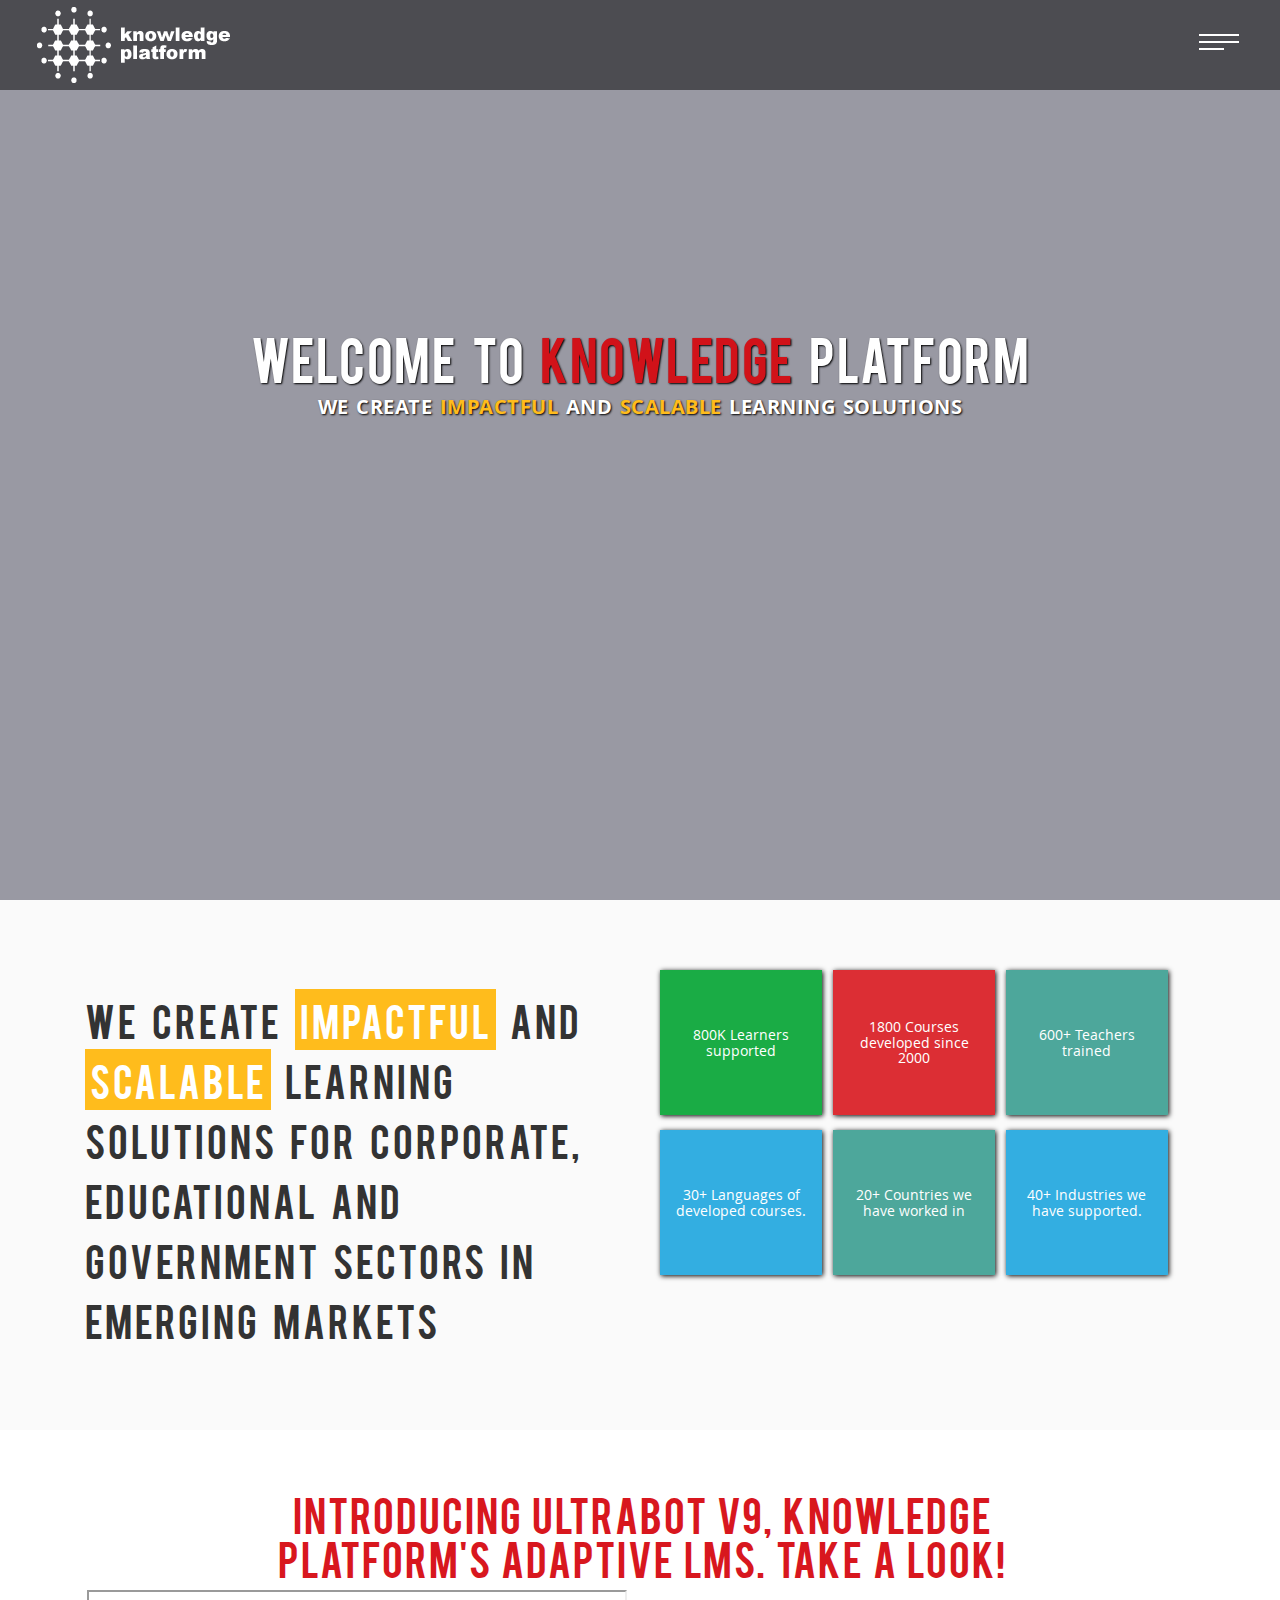
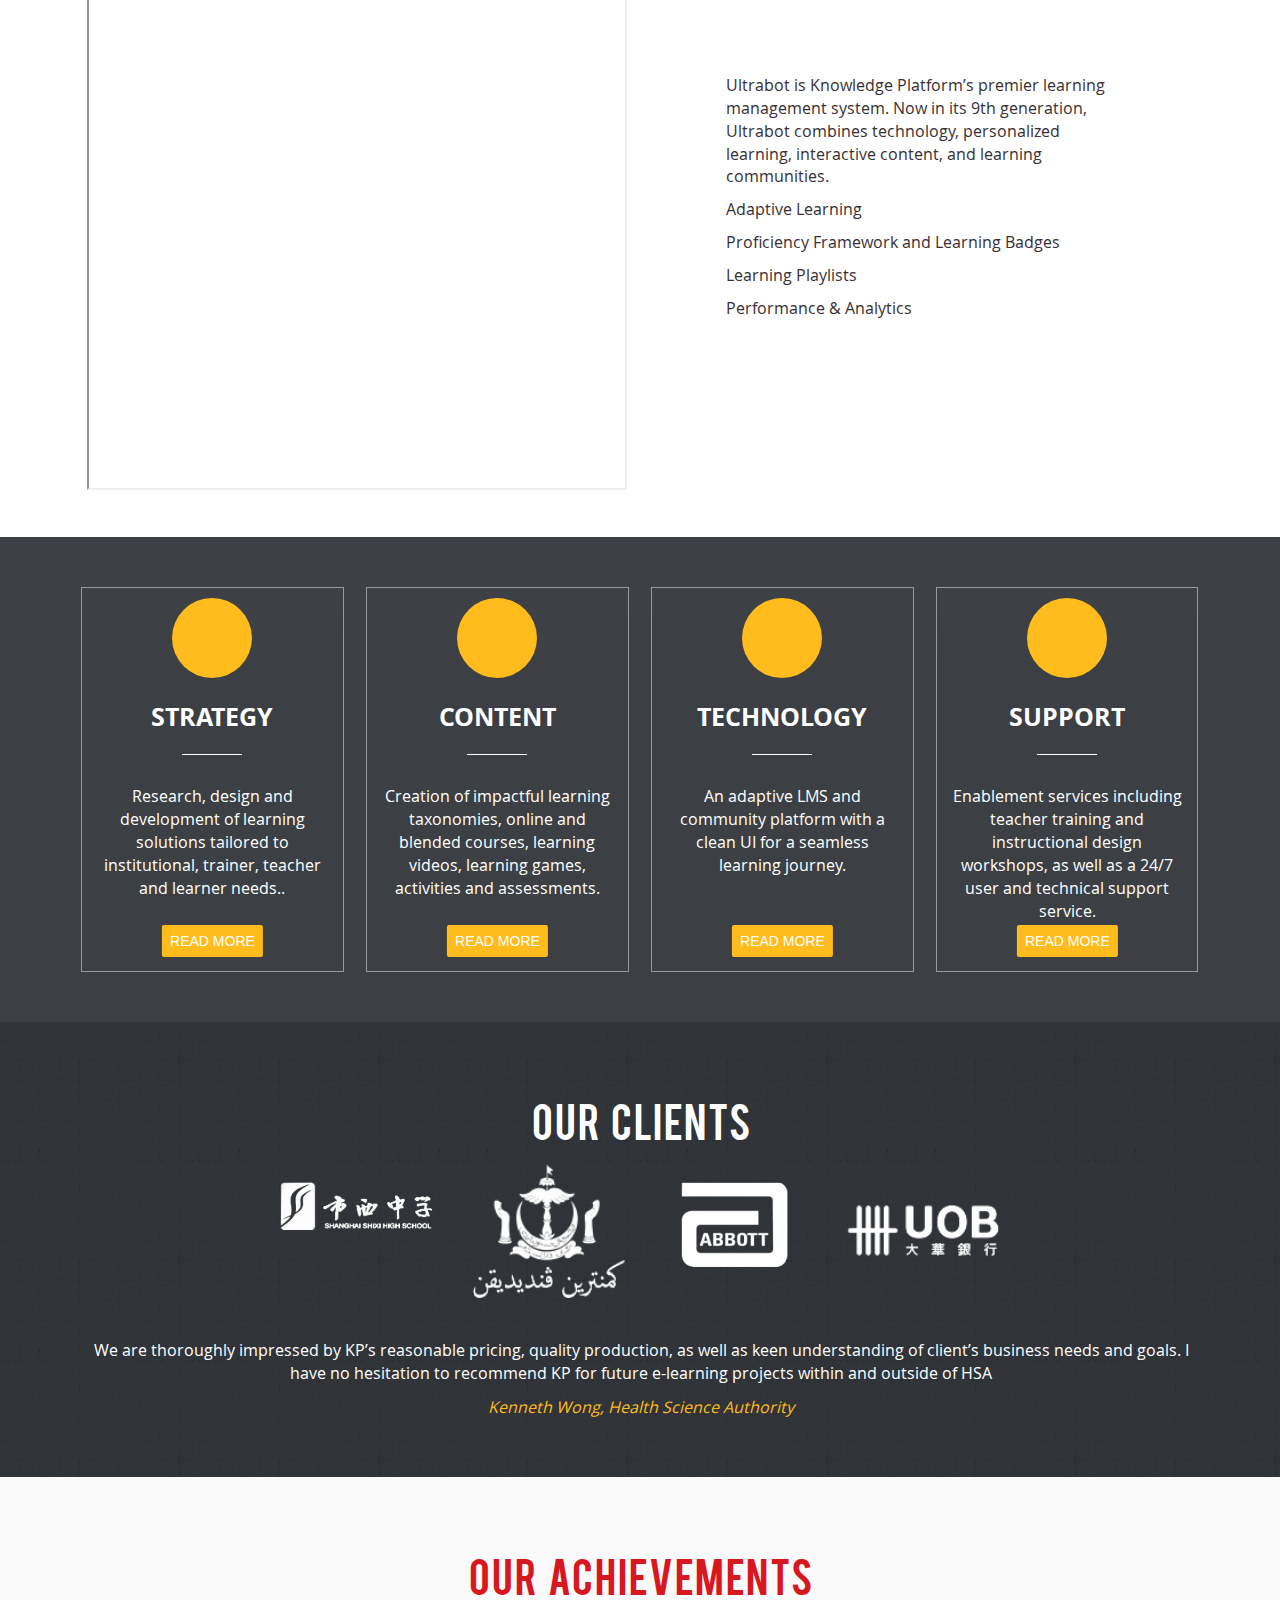
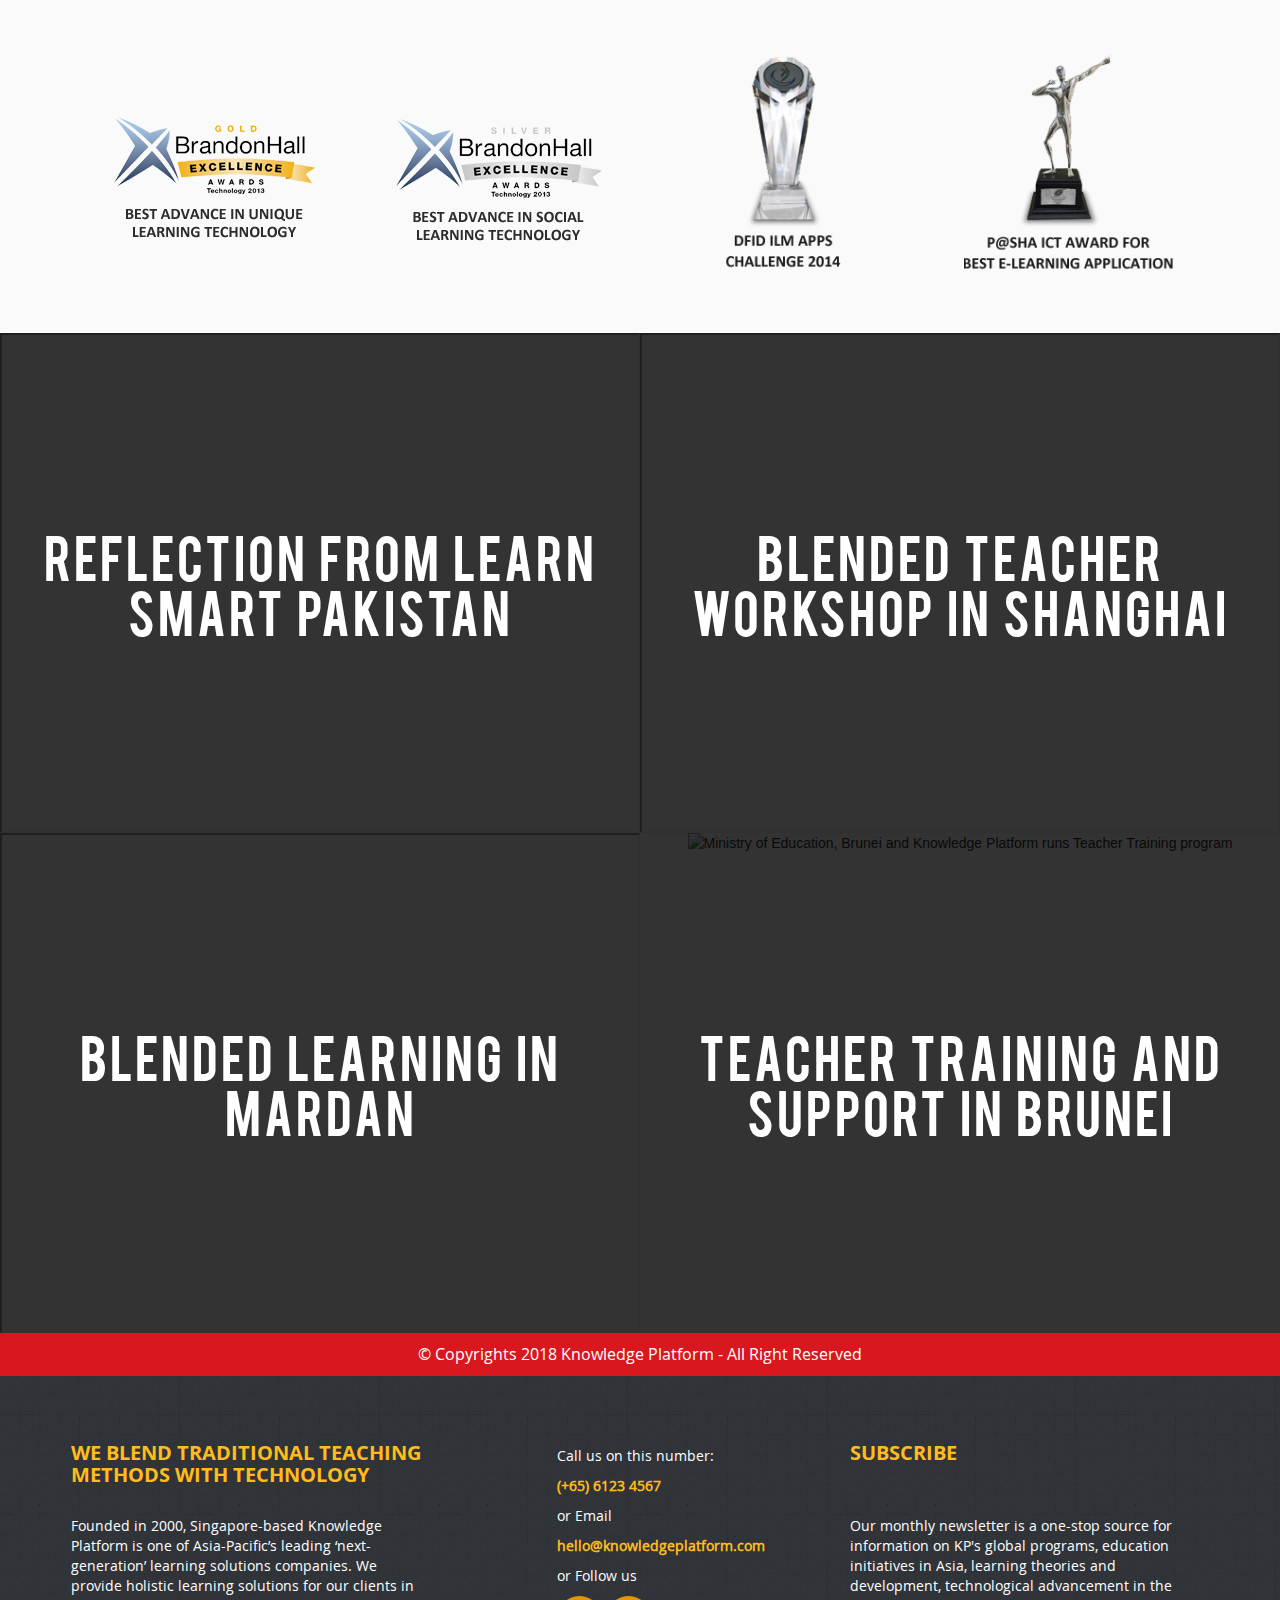
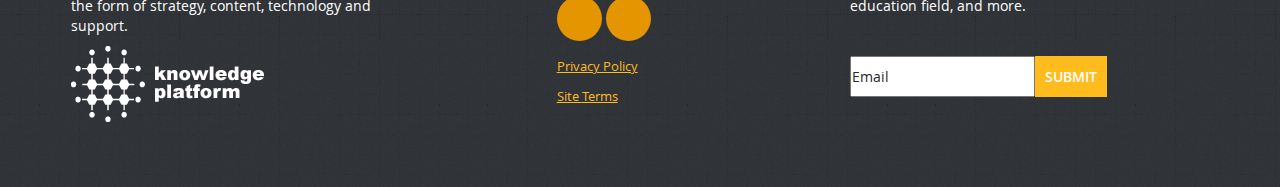
==== index.html @ 56db718c "initial commit" ====
<!doctype html>
<html lang="en">
<head>
        <meta charset="utf-8"/>
        <meta http-equiv="x-ua-compatible" content="ie=edge"/>
        <title>Home | Knowledge Platform</title>
        <meta name="description" content=""/>
        <meta name="viewport" content="width=device-width, initial-scale=1"/>
		      <link id="Link1" rel="shortcut icon" type="image/x-icon" href="images/icon.png" />
          <link rel="stylesheet" href="https://use.fontawesome.com/releases/v5.3.1/css/all.css" integrity="sha384-mzrmE5qonljUremFsqc01SB46JvROS7bZs3IO2EmfFsd15uHvIt+Y8vEf7N7fWAU" crossorigin="anonymous">
		        <link rel="stylesheet" href="css/bootstrap.min.css"/>
		          <link rel="stylesheet" href="css/style.css"/>
              <script src="js/jquery.min.js"></script>

              <script>
  		          $(document).ready(function() {
                  var vid = document.getElementById("video");
                    vid.playbackRate = 0.5;


                  });
                  $(window).scroll(function() {
                    if($(this).scrollTop() === 1000) { // this refers to window
                      alert("TA DA");
                      $("#header").css('background-color' ,'#282828' );

                    }
                  });
              </script>

</head>
<body>
  <div class="container-fluid wrapper zero-padding">
    <header id="header">
      <div class="col-md-12">
        <div class="col-md-3 _logo-area">
          <img src="images/logo_white.png" alt="Knowledge Platform Logo"/>
        </div>
        <div class="col-md-9 pull-right navigation">
          <nav>
            <ul>
              <li><img src="images/menuIcon.png" alt="Menu Icon" class="menuIcon"></li>
            </ul>
          </nav>
        </div>
      </div>
    </header>
    <div class="col-md-12 hero-section zero-padding">
      <video id="video" src="intro.mov" autoplay muted loop></video>
      <div class="overlay"></div>
      <div class="scroll-icon"><i class="fas fa-arrow-circle-down"></i></div>
      <div class="content col-md-12">

        <h1>Welcome To <span>Knowledge</span> Platform </h1>
        <p>WE CREATE <span>IMPACTFUL</span> AND <span>SCALABLE</span> LEARNING SOLUTIONS</p>
      </div>
    </div>

    <div class="col-md-12 zero-padding white-bg">
      <div class="col-md-12 about">
        <div class="col-md-6">
          <h2>WE CREATE <span>IMPACTFUL</span> AND <span>SCALABLE</span> LEARNING SOLUTIONS FOR CORPORATE, EDUCATIONAL AND GOVERNMENT SECTORS IN EMERGING MARKETS</h2>

        </div>
        <div class="col-md-6">
          <div class="col-md-12 zero-padding goals">
            <div class="col-md-4 box green-bg text-center">
              <i class="fas fa-chart-line"></i>
              <h6>800K Learners supported</h6>
            </div>
            <div class="col-md-4 box red-bg text-center">
              <i class="fas fa-user-graduate"></i>
              <h6>1800 Courses developed since 2000</h6>
            </div>
            <div class="col-md-4 box cyan-bg text-center">
              <i class="fas fa-file-signature"></i>
              <h6>600+ Teachers trained</h6>
            </div>
            <div class="col-md-4 box blue-bg text-center">
            <i class="fas fa-globe"></i>
              <h6> 30+ Languages of developed courses.</h6>
            </div>
            <div class="col-md-4 box cyan-bg text-center">
              <i class="fas fa-file-signature"></i>
              <h6>20+ Countries we have worked in</h6>
            </div>
            <div class="col-md-4 box blue-bg text-center">
            <i class="fas fa-globe"></i>
              <h6>40+ Industries we have supported.</h6>
            </div>
          </div>

        </div>
      </div>
    </div>
      <div class="col-md-12 zero-padding video">
        <div class="col-md-12">
          <div class="container text-center">
            <div class="col-md-8 col-md-offset-2">
              <h3>INTRODUCING ULTRABOT V9, KNOWLEDGE PLATFORM'S ADAPTIVE LMS. TAKE A LOOK!</h3>
            </div>
            <div class="col-md-6">
              <iframe src="https://player.vimeo.com/video/111646444" id="fitvid696069"></iframe>
            </div>
            <div class="col-md-6 video-content">
              <p>Ultrabot is Knowledge Platform’s premier learning management system.  Now in its 9th generation, Ultrabot combines technology, personalized learning, interactive content, and learning communities. </p>
              <p>Adaptive Learning</p>
                <p>Proficiency Framework and Learning Badges</p>
                  <p>Learning Playlists</p>
                    <p>Performance & Analytics</p>
            </div>
          </div>
        </div>

        </div>

    <div class="container-fluid">
      <div class="row">
        <div class="col-md-12 solutions">
          <div class="container">
          <div class="col-md-3 aboutsection">
                <div class="col-md-12 aboutsectionhead">
                  <a href="#" class="icon"><i class="fas fa-pencil-ruler"></i></a>
                  <h5>Strategy</h5>

                </div>
                  <p> Research, design and development of learning solutions tailored to institutional, trainer, teacher and learner needs.. </p>
                  <div class="more col-md-12"><a href="">Read More</a></div>

              </div>

              <div class="col-md-3 aboutsection">
                    <div class="col-md-12 aboutsectionhead">
                      <a href="#" class="icon"><i class="fas fa-file-alt"></i></a>
                      <h5>Content</h5>

                    </div>
                      <p> Creation of impactful learning taxonomies, online and blended courses, learning videos, learning games, activities and assessments. </p>
                      <div class="more col-md-12"><a href="">Read More</a></div>

                  </div>

                  <div class="col-md-3 aboutsection">
                        <div class="col-md-12 aboutsectionhead">
                          <a href="#" class="icon"><i class="fas fa-laptop"></i></a>
                          <h5>Technology</h5>

                        </div>
                          <p>An adaptive LMS and community platform with a clean UI for a seamless learning journey. </p>
                          <div class="more col-md-12"><a href="">Read More</a></div>

                      </div>

                      <div class="col-md-3 aboutsection">
                            <div class="col-md-12 aboutsectionhead">
                              <a href="#" class="icon"><i class="fas fa-user-clock"></i></a>
                              <h5>Support</h5>

                            </div>
                              <p> Enablement services including teacher training and instructional design workshops, as well as a 24/7 user and technical support service. </p>
                              <div class="more col-md-12"><a href="">Read More</a></div>

                          </div>

              </div>

        </div>
      </div>

    </div>

    <div class="col-md-12 zero-padding clients text-center">
      <div class="container">
        <h3>Our Clients</h3>

        <div class="col-md-offset-2 col-md-2 client">
          <img src="images/shixi_white.png" alt="Client 1"/>
        </div>
        <div class="col-md-2 client">
          <img src="images/brunei_white.png" alt="Client 2"/>
        </div>
        <div class="col-md-2 client">
          <img src="images/abbott_white_ULTIMATE.png" alt="Client 3"/>
        </div>
        <div class="col-md-2 client">
          <img src="images/UOB_white.png" alt="Client 4"/>
        </div>
        <div class="col-md-12 text-center">
          <p class="clientComments">We are thoroughly impressed by KP’s reasonable pricing, quality production, as well as keen understanding of client’s business needs and goals. I have no hesitation to recommend KP for future e-learning projects within and outside of HSA</p>
          <p class="clientName">Kenneth Wong, Health Science Authority</p>
        </div>
      </div>
     </div>

     <div class="col-md-12 achievement text-center">
       <div class="container">
         <h3>Our Achievements</h3>
         <div class="col-md-3">
           <img src="images/timthumb.png" alt="Award"/>
         </div>

         <div class="col-md-3">
           <img src="images/timthumb1.png" alt="Award"/>
         </div>

         <div class="col-md-3">
           <img src="images/timthumb2.png" alt="Award"/>
         </div>

         <div class="col-md-3">
           <img src="images/timthumb3.png" alt="Award"/>
         </div>

       </div>
     </div>
     <div class="col-md-12 casestudy text-center zero-padding">
       <div class="col-md-6 zero-padding case">
         <iframe src="https://www.slideshare.net/slideshow/embed_code/40953518" width="1000" height="500"> </iframe>
         <div class="case-content">
           <h4><a href="http://www.knowledgeplatform.com/reflection-from-learn-smart-pakistan-pakistans-first-digital-learning-challenge/">Reflection from Learn Smart Pakistan</a></h4>
         </div>
       </div>
       <div class="col-md-6 zero-padding case">
        <iframe src="http://player.vimeo.com/video/111378191"></iframe>
        <div class="case-content">
           <h4><a href="http://www.knowledgeplatform.com/blended-teacher-workshop-in-shanghai-china/">Blended Teacher Workshop in Shanghai</a></h4>
         </div>
       </div>
       <div class="col-md-6 zero-padding case">
         <iframe src="http://player.vimeo.com/video/98891824" ></iframe>
         <div class="case-content">
           <h4><a href="http://www.knowledgeplatform.com/blended-learning-in-mardan/">Blended Learning in Mardan</a></h4>
         </div>
       </div>
       <div class="col-md-6 zero-padding case">
         <img width="481" height="329" src="http://www.knowledgeplatform.com/wp-content/uploads/2010/10/brunei_logo-481x329.png" class="attachment-size-481x329 wp-post-image" alt="Ministry of Education, Brunei and Knowledge Platform runs Teacher Training program">
         <div class="case-content">
           <h4><a href="http://www.knowledgeplatform.com/teacher-training-support-brunei/">Teacher Training and Support in Brunei</a></h4>
         </div>
       </div>



    </div>
    <footer>
      <div class="col-md-12 footer-up red-bg text-center">
        <p>&copy; Copyrights 2018 Knowledge Platform - All Right Reserved</p>
      </div>
      <div class="col-md-12 footer-down">
        <div class="col-md-4 footer-about">
          <h6>We blend traditional teaching methods with Technology</h6>
          <p>Founded in 2000, Singapore-based Knowledge Platform is one of Asia-Pacific’s leading ‘next-generation’ learning solutions companies. We provide holistic learning solutions for our clients in the form of strategy, content, technology and support.</p>
          <img src="images/logo_white.png" alt="KP Logo"/>
        </div>
        <div class="col-md-offset-1 col-md-3 footer-about contact-details">

          <p>Call us on this number:</p>
          <p class="number">(+65) 6123 4567</p>
          <p>or Email</p>
          <p class="email">hello@knowledgeplatform.com</p>
          <p>or Follow us</p>
          <ul class="socialMedia">

                      <li><a href="#"><i class="fab fa-twitter"></i></a></li>
                      <li><a href="#"><i class="fab fa-linkedin-in"></i></a></li>
                    </ul>
          <p>  <a href=#>Privacy Policy</a></p>
          <p>  <a href=#>Site Terms</a></p>
        </div>
        <div class="col-md-4 footer-about subscribe">
          <h6>Subscribe</h6>
          <p>Our monthly newsletter is a one-stop source for information on KP's global programs, education initiatives in Asia, learning theories and development, technological advancement in the education field, and more.</p>
          <input type="text" placeholder="Email"><button type="submit" value="Submit" class="button">Submit</button>
        </div>
        <div class="col-md-7">

        </div>
      </div>
    </footer>
  </div>
</body>
</html>
---- css/style.css ----
@font-face {
    font-family: 'bebas';
    src: url('../fonts/BEBAS.ttf');

}
@font-face {
    font-family: 'Bebas_Regular';
    src: url('../fonts/BebasNeue.otf');

}
@font-face {
    font-family: 'Bebas_Light';
    src: url('../fonts/BebasNeueLight.otf');

}
@font-face {
    font-family: 'OpenSans_Reg';
    src: url('../fonts/OpenSans-Regular.woff');

}
@font-face {
    font-family: 'OpenSans_SemiBold';
    src: url('../fonts/OpenSans-Semibold.ttf');

}
@font-face {
    font-family: 'OpenSans_Bold';
    src: url('../fonts/OpenSans-Bold.woff');

}
*{
  margin:0px;
  padding: 0px;
}
html{
  margin:0px;
  padding: 0px;
}
.zero-padding{
  padding: 0px !important;
}
h1{
    color: #383035;
      font-family: 'bebas';
      text-align: justify;
      font-size: 50px;
      line-height: 50px;
}
h1 span{
  color: #d8171e;
}
p{
  color: #383035;
    font-family: 'OpenSans_Reg';
      font-size: 16px;
}
.zero-padding-left{
  padding-left: 0px !important
}
.zero-padding-right{
  padding-right: 0px !important
}
.zero-margin-left{
  margin-left: 0px !important
}
.zero-margin-right{
  margin-right: 0px !important
}
.competition-sidebar{
  text-align: center;

}
.competition-sidebar{
  text-align: center;
    position: fixed;
    z-index: 2;
    background-color: #fff;

}
.competition-sidebar h4{
  color: #383035;
  font-family: 'Bebas_Regular';
  text-align: center;
  font-size: 30px;
      margin: 0px;
}
.competition-sidebar p{
  color: #383035;
  font-family: 'OpenSans_SemiBold';
  text-align: center;
  font-size: 14px;
}
.year{
  color: #d8171e;
  font-family: 'Bebas_Regular';
  text-align: justify;
  font-size: 60px;
}
.competition-sidebar img{
  width: 100%;
  text-align: center;
}
.competition-details{
  position: relative;
    left: 16.6%;
    background-image: linear-gradient(#f2f2f2, #fafafa);
    padding: 1em;
}
.competition-header{
  position: relative;

}
.competition-header h4{
      color: #383035;
      font-family: 'Bebas_Regular';
      text-align: justify;
      font-size: 30px;
}
.competition-header h4 span{
      color: #f9c011;
      font-family: 'Bebas_Regular';
      text-align: justify;
      font-size: 30px;
}
.competition-header p{
  text-align: justify;
}
.intro{
  text-align: justify;
}
.intro p{
  font-size: 12px;
  text-align: justify;
}
.social p{
  font-size: 12px;
  margin-bottom: 5px;
  text-align: left;

}
.social p i{
  color: #d8171e;
  margin-right: 3px;
}
.competition-boxes{

}
.competition-flashback{
  background-color: #1a4266 !important;
    padding: 10px;
    color: #fff;
    width: 100% !important;
    margin: 0px !important;
  margin-bottom: 10px !important;
}
.competition-flashback p{
  color: #fff;
  text-align: center;
  margin-bottom: 5px;
}
.box{
  background-color: #fff;
  box-shadow: 1px 1px 5px #000;
  width: 48%;
  margin-right: 1%;
  margin-left: 1%;
}
.box-header{
  padding: 12px;
  color: #fff;
  background-color: #3e3e3e;
}
.box-header h3{
  color: #fff;
  font-family: 'OpenSans_SemiBold';
  font-size: 20px;
  text-transform: uppercase;
  margin: 0px;
}
.box-content{
  padding: 2%;
  background-color: #fff;
}
.table{
  width: 100%;
  margin-bottom: 10px !important;
}
.table tr td{
    font-family: 'bebas';
        text-align: center;
            vertical-align: middle !important;
padding: 0px !important;
    border:none !important;
}
.table tr td p{
  color: #383035;
    font-family: 'bebas';
    font-size: 20px;
    margin: 0px;
}
.table tr td p i{
  margin-right: 5px;
      vertical-align: middle;
}
.event-detail{
padding-top: 0px;
padding-bottom: 0px;
}
.event-detail p{
  margin:0px;
}
.event-detail p span{
  font-family: 'bebas';
  font-size: 20px;
  margin: 0px;
  color: #fff;
}

.red{
  color: #d8171e;

}
.red-bg{
  background-color: #d8171e;
}
.red-bg p span {
  color: #fff;
}
.red-bg p{
  color: #fff;
}
.green{
  color: #00a330;
}
.green-bg{
  background-color: #00a330;
}
.green-bg p span{
  color: #fff;
}
.cyan{
  color:#399d90;
}
.cyan-bg{
  background-color: #399d90;
}
.cyan-bg p span{
  color: :#fff;
}
.yellow{
  color:#f9b512;
}
.yellow-bg{
  background-color:#f9b512;
}
.yellow-bg p span{
  color:#fff;
}
.blue{
  color: #1ca5de;
}
.blue-bg{
  background-color: #1ca5de;
}
.blue-bg p span{
  color: #fff
}
.pink-bg{
  background-color: #ee1069;
}
.pink-bg p span{
  color: #fff;
}
.orange{
  color: #e37714;
}
.orange-bg{
  background-color: #e37714;
  color: #fff;
}
.tbl-detail thead tr th{
  font-family: 'OpenSans_SemiBold';
  text-align: left;
  padding: 8px;
}
.tbl-detail tbody tr td{
  font-family: 'OpenSans_SemiBold';
    text-align: left;
    padding: 8px;
    border-bottom: 1px solid #fafafa;
}
.tbl-detail tbody tr td span{
  display: inline;
  vertical-align: super;
  margin-right: 5px;
}
.tbl-detail tbody tr td span img{
  width: 20%;
}
.map{
  position: relative;
}
.map:before{
  content: '';
background: url(../images/map.png);
background-size: 80%;
background-position: center;
position: absolute;
top: 0%;
left: 50%;
background-repeat: no-repeat;
transform: translateX(-50%);
width: 100%;
height: 100%;
opacity: 0.15;
}
.large{
  font-size: 40px !important;
}

.small{
  padding: 0px !important;
}
.small .icon{
  font-size: 31px !important;
    vertical-align: middle;
}
.small p span{
  font-size: 14px;
}
.icon{
  font-size: 60px !important;
    vertical-align: middle;
}
.icon-detail{
      display: inline-block;
          margin-left: 10px !important;
          vertical-align: middle;
}
.icon-detail span{
  display: block;
}
.marginTop20{
  margin-top: 20px;
}
.challenge-icon{
    display: table-cell;
    padding: 10px;
    vertical-align: middle;
}
.challenge-icon i{
  color: #fff;
    font-size: 50px;
}
.challenge-detail{
  background-color: #fff;
    padding: 0px;
    padding-left: 10px;
    padding-right: 10px;
    padding-top: 5px;
    padding-bottom: 5px;
    display: table-cell;
    width: 100%;
}
.challenge-detail p{
    margin: 0px;
    font-size: 14px;
}
.day{
  text-align: right;
    float: right;
    font-family: 'OpenSans_Reg';
    font-size: 14px;
}
.day i{
  margin-right: 5px;
}
.challenge-detail h5{

  font-family: 'OpenSans_Bold';
  font-size: 16px;
  margin-bottom: 0px;
}
.display-tbl{
  display: table;
      margin: 10px 0px;
}
.fa-tree{
      font-size: 65px !important;
}
.graphs{

}
.graphs img{
  width: 100%;

}
.graphs .box{
  padding: 0px;
      background-color: #fff;
      width: 49%;
      margin-bottom: 15px;
}
.box-header h5{
  text-transform: uppercase;
  font-family: 'OpenSans_Reg';
}
.goals .box{
  padding: 1em;
width: 48%;
margin-bottom: 15px;
position: relative;
display: flex;
flex-direction: column;
min-height: 170px;
justify-content: center;
align-items: center;
flex-wrap: wrap;
}
.goals .box i{
  color: #fff;
  font-size: 60px;
}
.goals .box h6{
  color: #fff;
  font-size: 14px;
  font-family: 'OpenSans_Reg';
}
.goals .box:before{
    content: '';
  font-family: "Font Awesome 5 Free";
  background-color: rgba(255 ,255,255,0.1);
  position: absolute;
  top: 0;
  left: 0;
  font-size: 60px;
  width: 100%;
  height: 100%;
}
hr{
  margin-top: 5px;
margin-bottom: 5px;
border-top: 1px solid #d8171e;
width: 40%;
margin: 10px auto;
}
ul.timeline {
  list-style-type: none;
  position: relative;
  padding-left: 40px;
  padding-right: 10px;
}
ul.timeline:before {
    content: ' ';
    background: #d4d9df;
    display: inline-block;
    position: absolute;
    left: 29px;
    width: 2px;
    height: 100%;
    z-index: 400;
}
ul.timeline > li {
    margin: 20px 0;
    padding-left: 20px;
    text-align: left;
}
ul.timeline > li p{

  text-align: left;
    border: none;
    color: #282828;
    font-size: 14px;
    font-family: 'OpenSans_Regular';
    text-align: justify;
    padding: 0px;
}
ul.timeline > li p:after {
    content: '';
    position: relative;
    width: auto;
    height: auto;
    border: none;
    border-bottom-color: transparent;
    border-right-color: transparent;
    top: 0;
    left: 0;
    margin-left: 0px;
    -webkit-transform: rotate(45deg);
    -moz-transform: rotate(45deg);
    -ms-transform: rotate(45deg);
    -o-transform: rotate(45deg);
    transform: rotate(45deg);
    background: transparent;
}
ul.timeline > li a{

  background: transparent;
  display: inline;
  width: auto;
  height: auto;
  border-radius: 0%;
}

ul.timeline > li:before {
    content: ' ';
    background: white;
    display: inline-block;
    position: absolute;
    border-radius: 50%;
    border: 3px solid #f29014;
    left: 20px;
    width: 20px;
    height: 20px;
    z-index: 400;
}
/*Index File*/
header{
  position: fixed;
    z-index: 1000;
top: 0px;
width: 100%;
padding: 7px;
background-color: rgba(0,0,0,0.5);
}
.navigation{
  text-align: right;
      margin-top: 10px;
}
.hero-section{
  position: relative;
  height: 100vh;
  overflow: hidden;
}
.hero-section video{
  width: 100%;
}
nav ul li{
  display: block;
  list-style: none;
}
.overlay{

  position: absolute;
  background: rgba(0,0,24,0.4);
  width: 100%;
  height: 100vh;
  top: 0;

}
.scroll-icon{
  position: absolute;
  bottom: 20px;
  z-index: 20;
  left: 50%;
  transform: translateX(-50%);
}
.scroll-icon i{
    color: #fff;
    font-size: 30px;
}
.content{
  position: absolute;
  text-align: center;
  top: 40%;
  left: 50%;
  z-index: 20;
  transform: translateX(-50%) translateY(-40%);
}
.content h1{
  color: #fff;
  text-align: center;
  letter-spacing: 0.5px;
  word-spacing: 10px;
    text-shadow: 1px 1px 2px #000;
}
.content h1 span{
  color: #d11219;
}
.content p{
  color: #fff;
      text-align: center;
      letter-spacing: 0.5px;
      word-spacing: 2px;
      font-weight: bold;
      font-family: 'OpenSans_Bold';
      font-size: 20px;
      text-shadow: 1px 1px 2px #000;
}
.content p span{
  color: #ffbc1c;
}

.solutions{
  background: linear-gradient(0deg,rgba(10,10,20,0.7),rgba(20,20,22,0.7)),url(../images/services.jpg) no-repeat fixed;
      background-size: cover;
      /* padding: 2%; */
      min-height: 200px;
      padding-top: 3%;
      padding-bottom: 3%;
}
.solutions:after {
    position: absolute;
    content: '';
    width: 100%;
    height: 100%;
    top: 0;
    left: 0;
    background: rgba(58, 61, 65, 0.9);
}
.aboutsection {
    margin-bottom: 20px;
    padding-top: 10px;
    padding-bottom: 0px;
}
.aboutsectionhead {
    position: relative;
    padding-bottom: 15px;
    margin-bottom: 30px;
}
.aboutsectionhead a.icon {
    display: inline-block;
    text-decoration: none;
    transition: all 0.2s ease-in-out;
    -moz-transition: all 0.2s ease-in-out;
    -webkit-transition: all 0.2s ease-in-out;
    -o-transition: all 0.2s ease-in-out;
    width: 80px;
    height: 80px;
    background: #ffbc1c;
    color: #fff;
    font-size: 20px;
    -webkit-border-radius: 50%;
    -moz-border-radius: 50%;
    -o-border-radius: 50%;
    border-radius: 50%;
    margin-bottom: 15px;
}
.aboutsectionhead a.icon i{
  font-size: 44px !important;
    vertical-align: middle;
    /* margin-top: 0px; */
    padding-top: -2px;
    margin-bottom: 10px;
}
.aboutsection {
    margin-bottom: 20px;
    padding-top: 10px;
    padding-bottom: 20px;
      width: 23%;
    margin: 1%;
    text-align: center;
    position: relative;
    z-index: 10;
    border: 1px solid #999999;
        min-height: 385px;
}
.aboutsection h5 {
  color: #fff;
font-size: 25px;
text-transform: uppercase;
font-family: 'OpenSans_Bold';
}
.aboutsectionhead:after {
    position: absolute;
    content: '';
    width: 60px;
    height: 1px;
    background: #ffffff;
    bottom: 0;
    left: 50%;
    margin-left: -30px;
    transition: all 0.2s ease-in-out;
    -moz-transition: all 0.2s ease-in-out;
    -webkit-transition: all 0.2s ease-in-out;
    -o-transition: all 0.2s ease-in-out;
}
.aboutsection p {
    font-size: 16px;
    color: #fff;
    font-family: 'OpenSans_Reg' !important;
    text-align: center;
}
.more {
  position: absolute;
    bottom: 20px;
    left: 50%;
    transform: translateX(-50%);
}
.more a {
    background-color: #ffbc1c;
    color: #fff;
    padding: 8px;
    border-radius: 2px;
    text-decoration: none;
    text-transform: uppercase;
}
.menuIcon{
  filter: invert(100%);
}
.about{
  padding: 5em;
  background-color: #fafafa;
}
.about .goals .box{
width: 30%;
      min-height: 145px;
}
.about h2{
  font-family: 'bebas';
    word-spacing: 8px;
    letter-spacing: 2px;
    line-height: 60px;
    font-size: 38px;
    text-align: left;
}
.about h2 span{
  background-color: #ffbc1c;
  color: #fff;
  padding: 5px;
}
.video{
  background-color: #fff;
    padding: 3em !important;
}
.video h3{
  font-size: 40px;
  font-family: 'bebas';
  word-spacing: 5px;
  letter-spacing: 1px;
  color: #d8171e;
}
iframe{
  width: 100%;
  min-height: 500px;
}
.clients{
padding: 4em !important;
  background: url(../images/bg_pattern.png);
}
.clients h3{
  font-size: 40px;
  font-family: 'bebas';
  word-spacing: 5px;
  letter-spacing: 1px;
  color: #ffffff;
  margin-bottom: 20px;
}
.clients p{
  color: #fff;

}
.client{
  background-color: transparent;
}
.client img{
  width: 100%;

}
.clientComments{
  margin-top: 40px;
}
.clientName{
  font-style: italic;
color: #ffbc1c !important;
width: max-content;
padding: 2px;
padding-left: 8px;
padding-right: 8px;
text-align: center;
margin: 0 auto;
}
.achievement{
  padding: 4em !important;
  background: #fafafa;
}
.achievement h3{
  font-size: 40px;
  font-family: 'bebas';
  word-spacing: 5px;
  letter-spacing: 1px;
  color: #d8171e;
  margin-bottom: 50px;
}
.case{
  position: relative;
}
.case:before{
  background: rgba(0,0,0,0.8);
    content: '';
    position: absolute;
    top: 0;
    left: 0;
    width: 100%;
    height: 100%;
}
.case-content{
  position: absolute;
  top: 50%;
  transform: translateY(-50%);
}
.case-content h4{
  color: #fff;
  font-size: 50px;
  font-family: 'bebas';
  word-spacing: 5px;
  letter-spacing: 2px;
}
.case-content h4 a{
  color: #fff;
  font-size: 50px;
  font-family: 'bebas';
  word-spacing: 5px;
  letter-spacing: 2px;
}
.case-content h4 a:hover{
  text-decoration: none;
  color: #ffbc1c !important;
}
.case img{
  width: 100%;
  min-height: 500px;
}
.case iframe{
  min-height: 500px;
float: left;
}
.footer-up{
      padding-top: 10px;
      color: #fff;
}
.footer-down{
  padding: 4em !important;
  padding: 4em !important;
  background: url(../images/bg_pattern.png);

}
.footer-about p{
  color: #fff;
  font-size: 14px;
}
.footer-about h6{
  color: #ffbc1c !important;
  margin-bottom: 30px;
  font-family: 'OpenSans_Bold';
  font-size: 20px;
  text-transform: uppercase;
}
.subscribe h6{
      margin-bottom: 52px;
}
.button{
  background-color: #ffbc1c;
padding: 10px;
border: none;
text-transform: uppercase;
font-family: 'OpenSans_SemiBold';
color: #fff;
min-height: 41px;
}
input{
  min-height: 41px;
margin-top: 30px;
color: #282828;
}
::placeholder{
  color: #282828;
  font-family: 'OpenSans_Reg';
}
.number, .email{
  color: #ffbc1c !important;
  font-weight: bold;
}
.socialMedia li {
    display: inline-block;
    list-style: none;
    background-color: #e59500;
    color: #fff;
    padding: 10px;
    border-radius: 50%;
    width: 45px;
    height: 45px;
    text-align: center;
    /* vertical-align: middle; */
    font-size: 20px;
}
.socialMedia li a {
    color: #fff;
}
.contact-details{
  padding: 1em;
}
.contact-details p a{
  text-decoration: underline;
color: #ffbc1c !important;
font-size: 13px;
}
.video .video-content{
  padding: 6em;
  text-align: left;
}
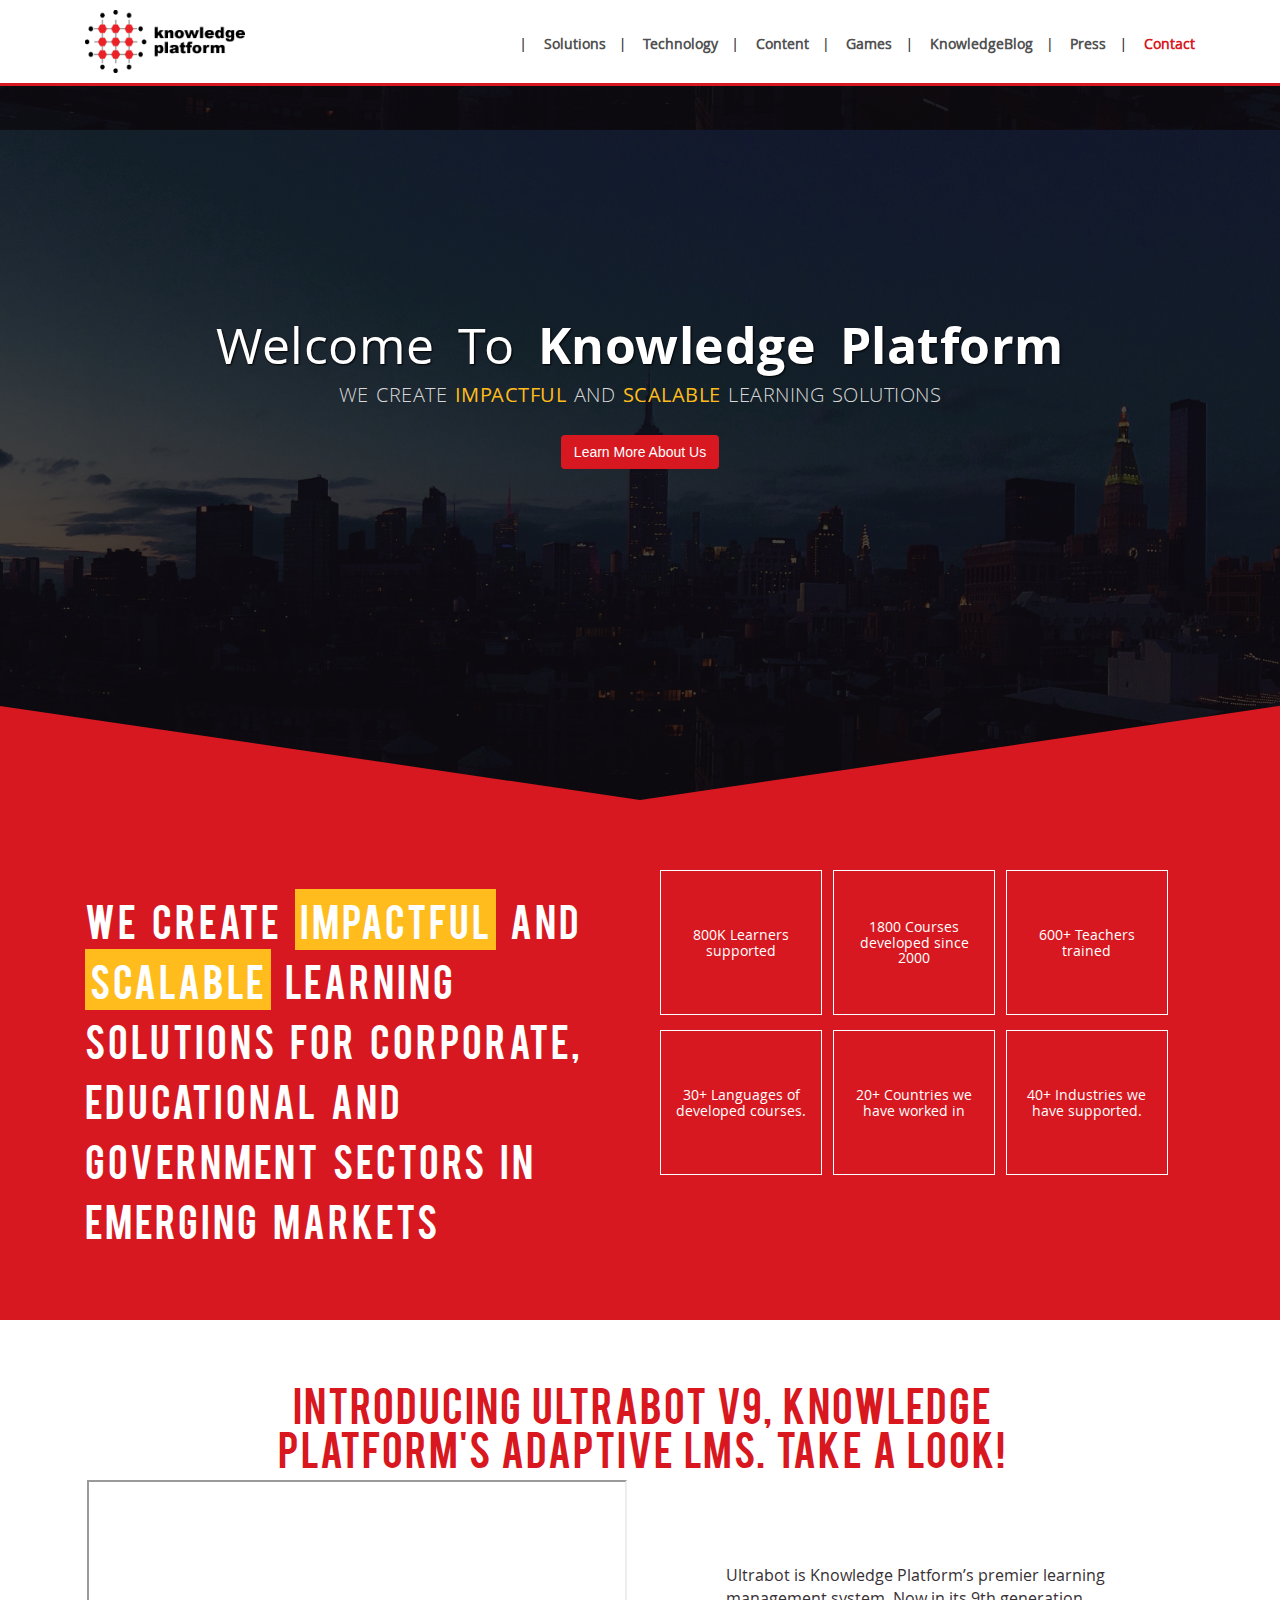
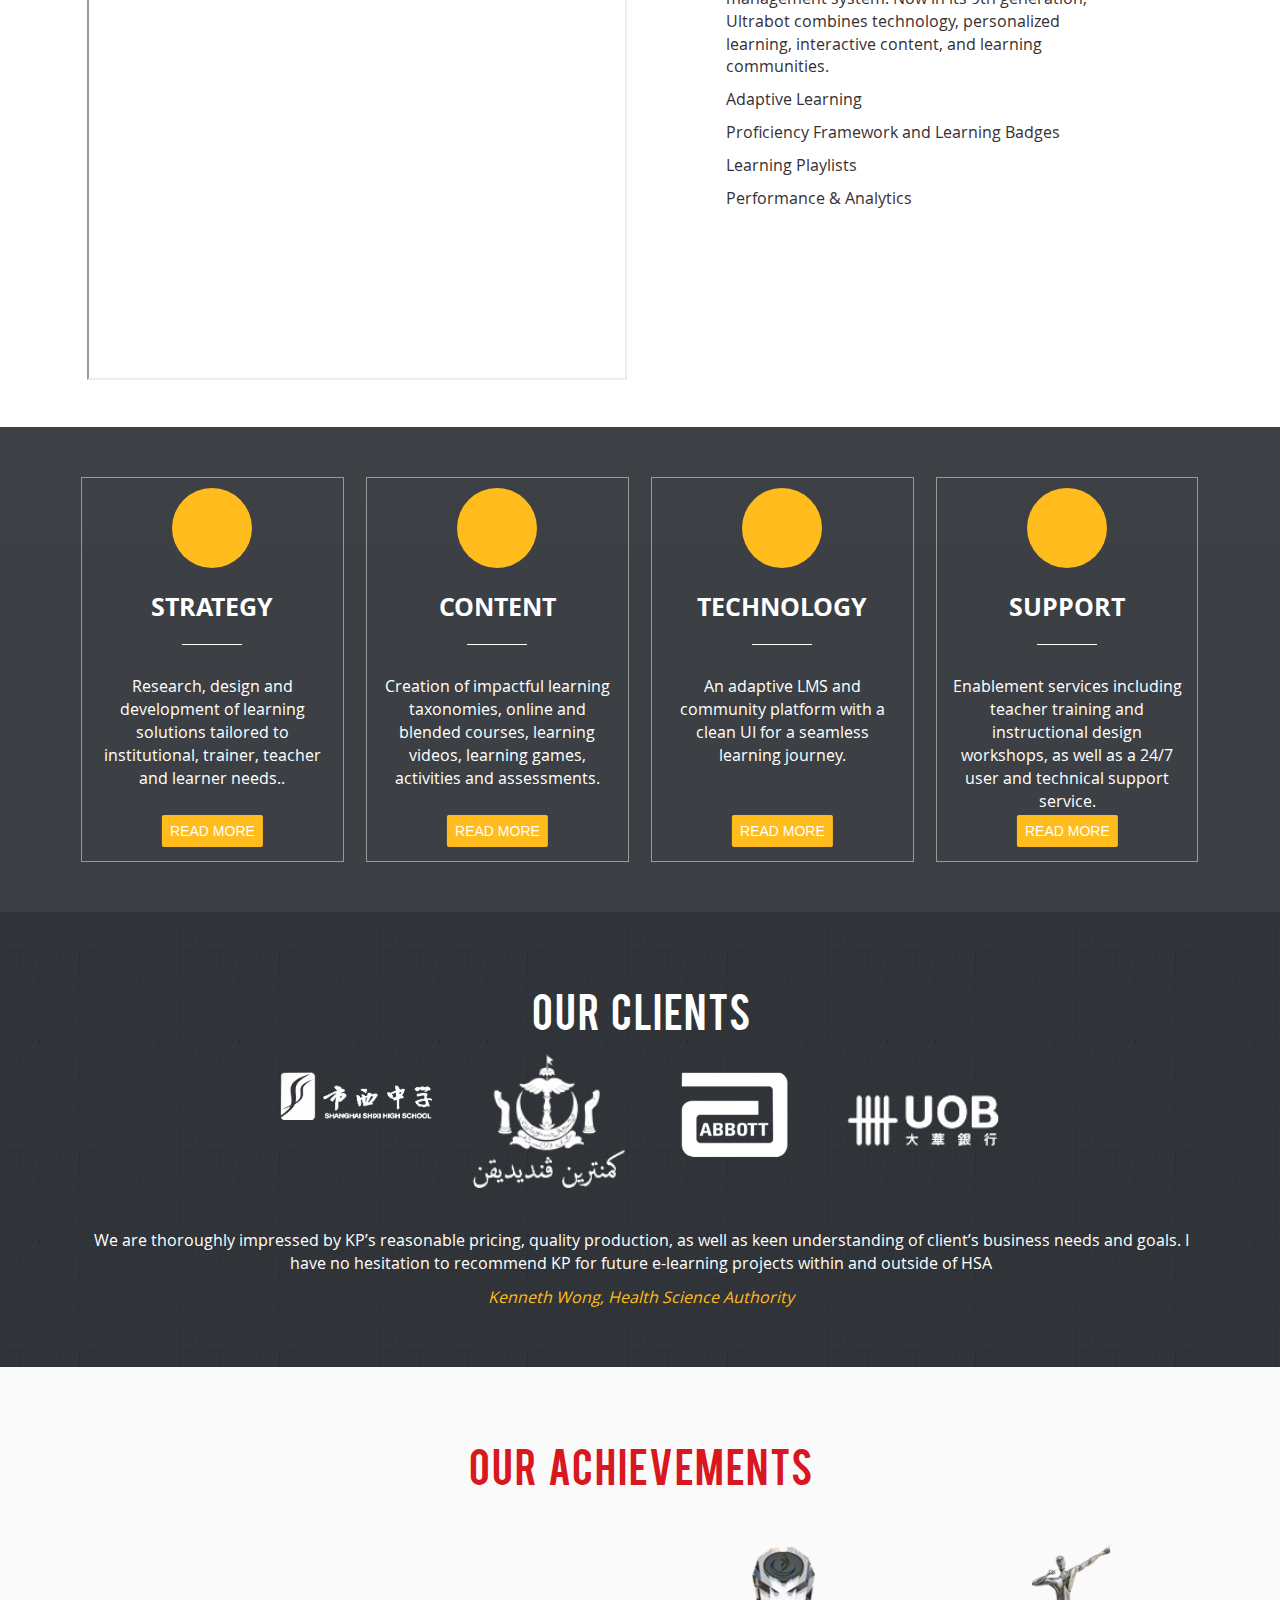
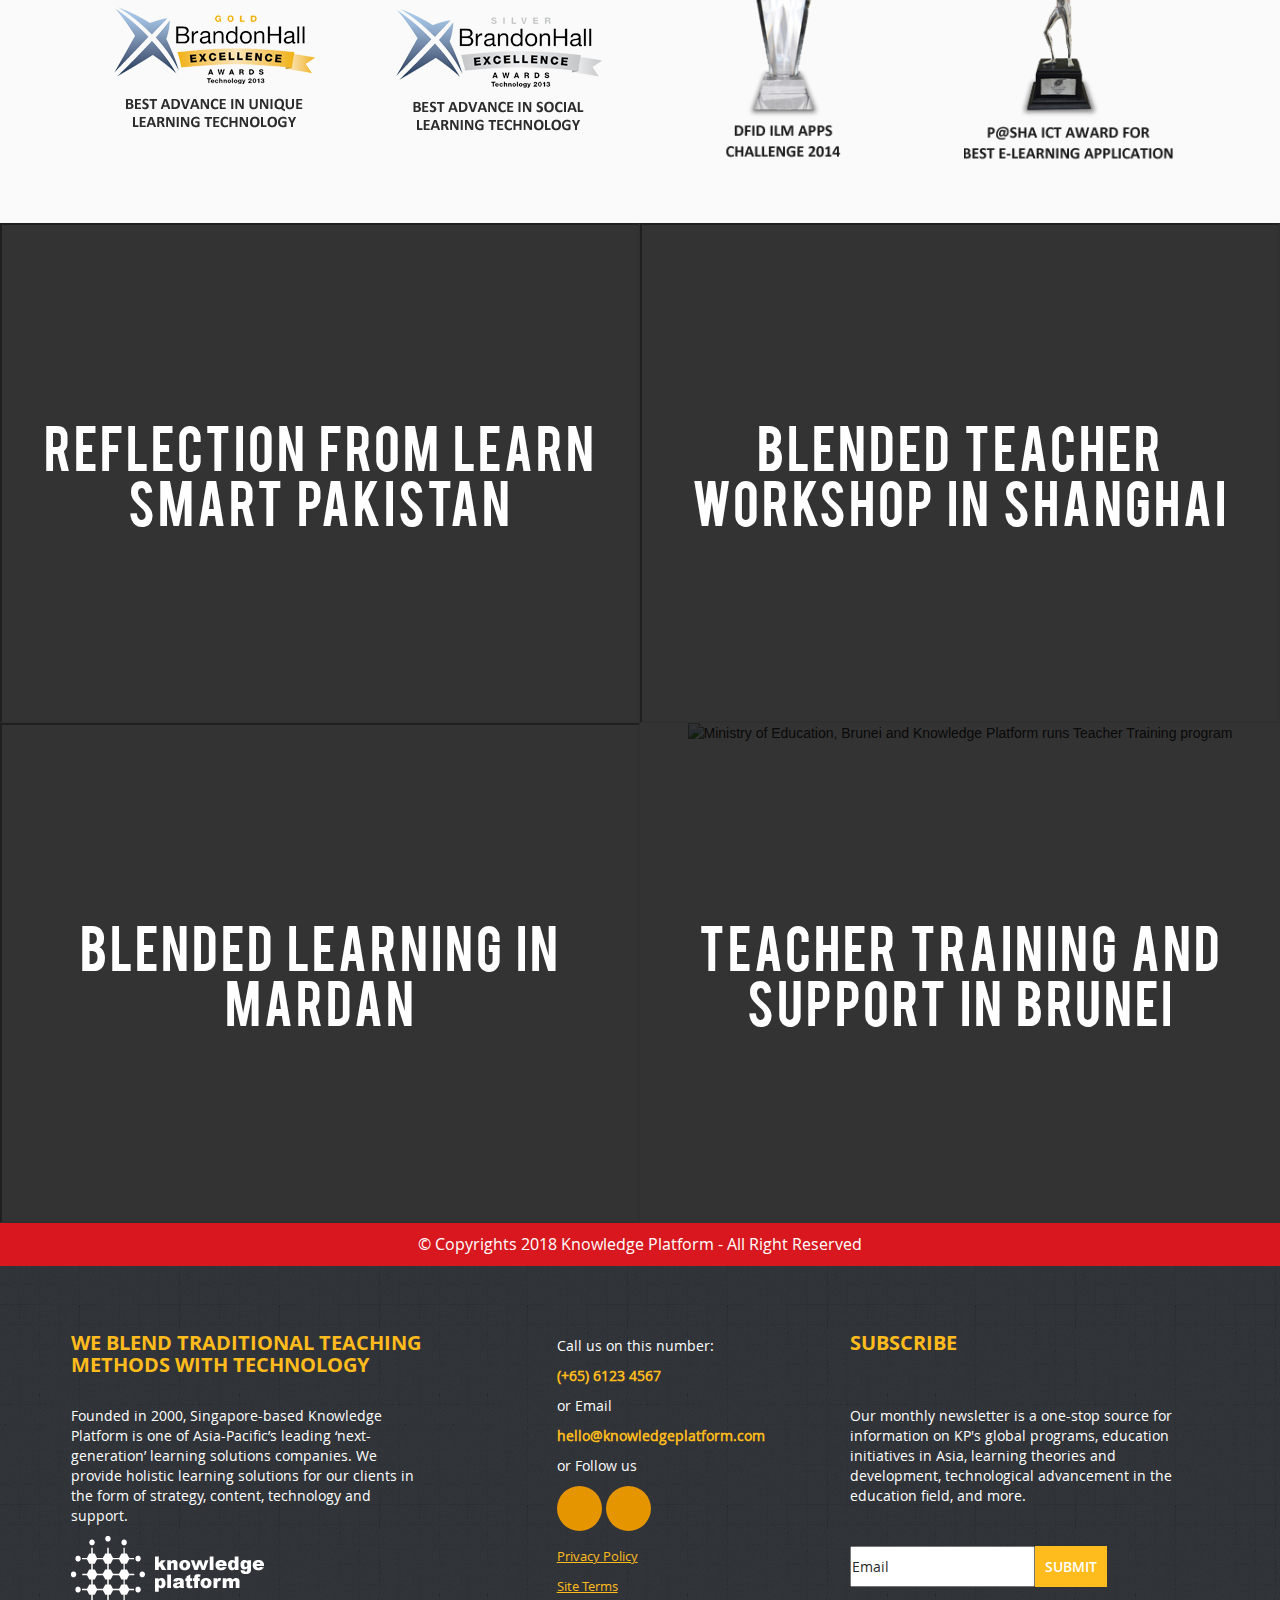
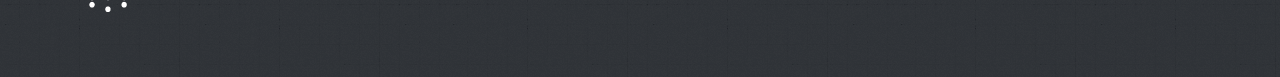
==== commit 082fffda: "Second Commit" ====
--- a/index.html
+++ b/index.html
@@ -19,40 +19,42 @@
 
 
                   });
-                  $(window).scroll(function() {
-                    if($(this).scrollTop() === 1000) { // this refers to window
-                      alert("TA DA");
-                      $("#header").css('background-color' ,'#282828' );
-
-                    }
-                  });
+
               </script>
 
 </head>
 <body>
   <div class="container-fluid wrapper zero-padding">
     <header id="header">
-      <div class="col-md-12">
-        <div class="col-md-3 _logo-area">
-          <img src="images/logo_white.png" alt="Knowledge Platform Logo"/>
+      <div class="container">
+        <div class="col-md-2 _logo-area">
+          <img src="images/logoo.png" alt="Knowledge Platform Logo"/>
         </div>
         <div class="col-md-9 pull-right navigation">
           <nav>
             <ul>
-              <li><img src="images/menuIcon.png" alt="Menu Icon" class="menuIcon"></li>
+              <li><a href=""><i class="fas fa-home"></i></a></li>
+              <li><a href="">Solutions</a></li>
+              <li><a href="">Technology</a></li>
+              <li><a href="">Content</a></li>
+              <li><a href="">Games</a></li>
+              <li><a href="">KnowledgeBlog</a></li>
+              <li><a href="">Press</a></li>
+              <li><a href=""><span>Contact</span></a></li>
+
             </ul>
           </nav>
         </div>
       </div>
     </header>
     <div class="col-md-12 hero-section zero-padding">
-      <video id="video" src="intro.mov" autoplay muted loop></video>
-      <div class="overlay"></div>
+
       <div class="scroll-icon"><i class="fas fa-arrow-circle-down"></i></div>
       <div class="content col-md-12">
 
-        <h1>Welcome To <span>Knowledge</span> Platform </h1>
+        <h1>Welcome To <span>Knowledge Platform</span></h1>
         <p>WE CREATE <span>IMPACTFUL</span> AND <span>SCALABLE</span> LEARNING SOLUTIONS</p>
+        <button type="submit" class="btn btn-request">Learn More About Us</button>
       </div>
     </div>
 
@@ -65,7 +67,7 @@
         <div class="col-md-6">
           <div class="col-md-12 zero-padding goals">
             <div class="col-md-4 box green-bg text-center">
-              <i class="fas fa-chart-line"></i>
+              <i class="fab fa-leanpub"></i>
               <h6>800K Learners supported</h6>
             </div>
             <div class="col-md-4 box red-bg text-center">
@@ -73,19 +75,19 @@
               <h6>1800 Courses developed since 2000</h6>
             </div>
             <div class="col-md-4 box cyan-bg text-center">
-              <i class="fas fa-file-signature"></i>
+            <i class="fas fa-chalkboard-teacher"></i>
               <h6>600+ Teachers trained</h6>
             </div>
             <div class="col-md-4 box blue-bg text-center">
-            <i class="fas fa-globe"></i>
+            <i class="fas fa-language"></i>
               <h6> 30+ Languages of developed courses.</h6>
             </div>
             <div class="col-md-4 box cyan-bg text-center">
-              <i class="fas fa-file-signature"></i>
+              <i class="fas fa-globe-asia"></i>
               <h6>20+ Countries we have worked in</h6>
             </div>
             <div class="col-md-4 box blue-bg text-center">
-            <i class="fas fa-globe"></i>
+            <i class="fas fa-building"></i>
               <h6>40+ Industries we have supported.</h6>
             </div>
           </div>
--- a/css/style.css
+++ b/css/style.css
@@ -14,6 +14,11 @@
 
 }
 @font-face {
+    font-family: 'OpenSans_Light';
+    src: url('../fonts/OpenSans-Light.ttf');
+
+}
+@font-face {
     font-family: 'OpenSans_Reg';
     src: url('../fonts/OpenSans-Regular.woff');
 
@@ -38,6 +43,9 @@
 }
 .zero-padding{
   padding: 0px !important;
+}
+body{
+      overflow-x: hidden;
 }
 h1{
     color: #383035;
@@ -518,10 +526,14 @@
 header{
   position: fixed;
     z-index: 1000;
-top: 0px;
-width: 100%;
-padding: 7px;
-background-color: rgba(0,0,0,0.5);
+    top: 0px;
+    width: 100%;
+    padding: 10px 0px;
+    background-color: #fff;
+      border-bottom: 3px solid #d71820;
+}
+._logo-area img{
+  width: 100%;
 }
 .navigation{
   text-align: right;
@@ -529,16 +541,70 @@
 }
 .hero-section{
   position: relative;
-  height: 100vh;
-  overflow: hidden;
+  height: 80vh;
+  top: 80px;
+  background: linear-gradient(0deg,rgba(0,0,0,0.7),rgba(0,0,0,0.7)),url(../images/building.jpg);
+  background-position: right bottom;
+  background-size: 100%;
+
 }
 .hero-section video{
   width: 100%;
 }
+.hero-section:after, .hero-section:before {
+    content: '';
+    position: absolute;
+    bottom: 0;
+    width: 50%;
+    z-index: 100;
+    border-bottom: 100px solid #d71820;
+    -moz-transform: rotate(0.000001deg);
+    -webkit-transform: rotate(0.000001deg);
+    -o-transform: rotate(0.000001deg);
+    -ms-transform: rotate(0.000001deg);
+    transform: rotate(0.000001deg);
+}
+.hero-section:before {
+    right: 50%;
+    content: '';
+    border-right: 680px solid transparent;
+    border-left: 1000px solid #000;
+}
+.hero-section:after {
+    left: 50%;
+    content: '';
+    border-left: 680px solid transparent;
+    border-right: 1000px solid #fff;
+}
+nav ul {
+    margin-top: 10px;
+}
 nav ul li{
-  display: block;
+  display: inline-block;
   list-style: none;
-}
+  padding: 0px;
+}
+nav ul li:after{
+  content:'|';
+      padding: 0px 15px;
+}
+nav ul li:last-child:after{
+  content:'';
+      padding: 0px;
+}
+nav ul li a i{
+  color: #d71820;
+font-size: 18px;
+}
+nav ul li a{
+  color: #505050;
+font-family: 'OpenSans_Reg';
+font-weight: bold;
+}
+nav ul li a span{
+  color: #d71820;
+}
+
 .overlay{
 
   position: absolute;
@@ -554,6 +620,7 @@
   z-index: 20;
   left: 50%;
   transform: translateX(-50%);
+  display: none;
 }
 .scroll-icon i{
     color: #fff;
@@ -572,25 +639,36 @@
   text-align: center;
   letter-spacing: 0.5px;
   word-spacing: 10px;
-    text-shadow: 1px 1px 2px #000;
+  text-shadow: 1px 1px 2px #000;
+  font-family: 'OpenSans_Reg';
 }
 .content h1 span{
-  color: #d11219;
+  font-family: 'OpenSans_Bold';
+  color: #fff !important;
 }
 .content p{
-  color: #fff;
-      text-align: center;
-      letter-spacing: 0.5px;
-      word-spacing: 2px;
-      font-weight: bold;
-      font-family: 'OpenSans_Bold';
-      font-size: 20px;
-      text-shadow: 1px 1px 2px #000;
+  color: #d6d6d6;
+  text-align: center;
+  letter-spacing: 0.5px;
+  word-spacing: 2px;
+  font-family: 'OpenSans_Light';
+  font-size: 20px;
+  margin-top: 10px;
 }
 .content p span{
   color: #ffbc1c;
-}
-
+    font-family: 'OpenSans_Reg';
+}
+.btn-request{
+  color: #fff;
+  background-color: #d71820;
+  margin-top: 15px;
+}
+.btn-request:hover{
+  color: #333;
+  background-color: #fcfcfc;
+
+}
 .solutions{
   background: linear-gradient(0deg,rgba(10,10,20,0.7),rgba(20,20,22,0.7)),url(../images/services.jpg) no-repeat fixed;
       background-size: cover;
@@ -700,11 +778,35 @@
 }
 .about{
   padding: 5em;
-  background-color: #fafafa;
+  background-color: #d71820;
+  position: relative;
+  top: 80px;
+  padding-bottom: 10em;
+}
+.about{
+  padding: 5em;
+  background-color: #d71820;
+  position: relative;
+  top: 80px;
+  padding-bottom: 10em;
+}
+.about .box:before {
+    content: '';
+    font-family: "Font Awesome 5 Free";
+    background-color: transparent;
+    position: absolute;
+    top: 0;
+    left: 0;
+    font-size: 60px;
+    width: 100%;
+    height: 100%;
 }
 .about .goals .box{
-width: 30%;
+  width: 30%;
       min-height: 145px;
+      background: transparent;
+      border: 1px solid #fff;
+      box-shadow: none;
 }
 .about h2{
   font-family: 'bebas';
@@ -713,6 +815,7 @@
     line-height: 60px;
     font-size: 38px;
     text-align: left;
+    color: #fff;
 }
 .about h2 span{
   background-color: #ffbc1c;
